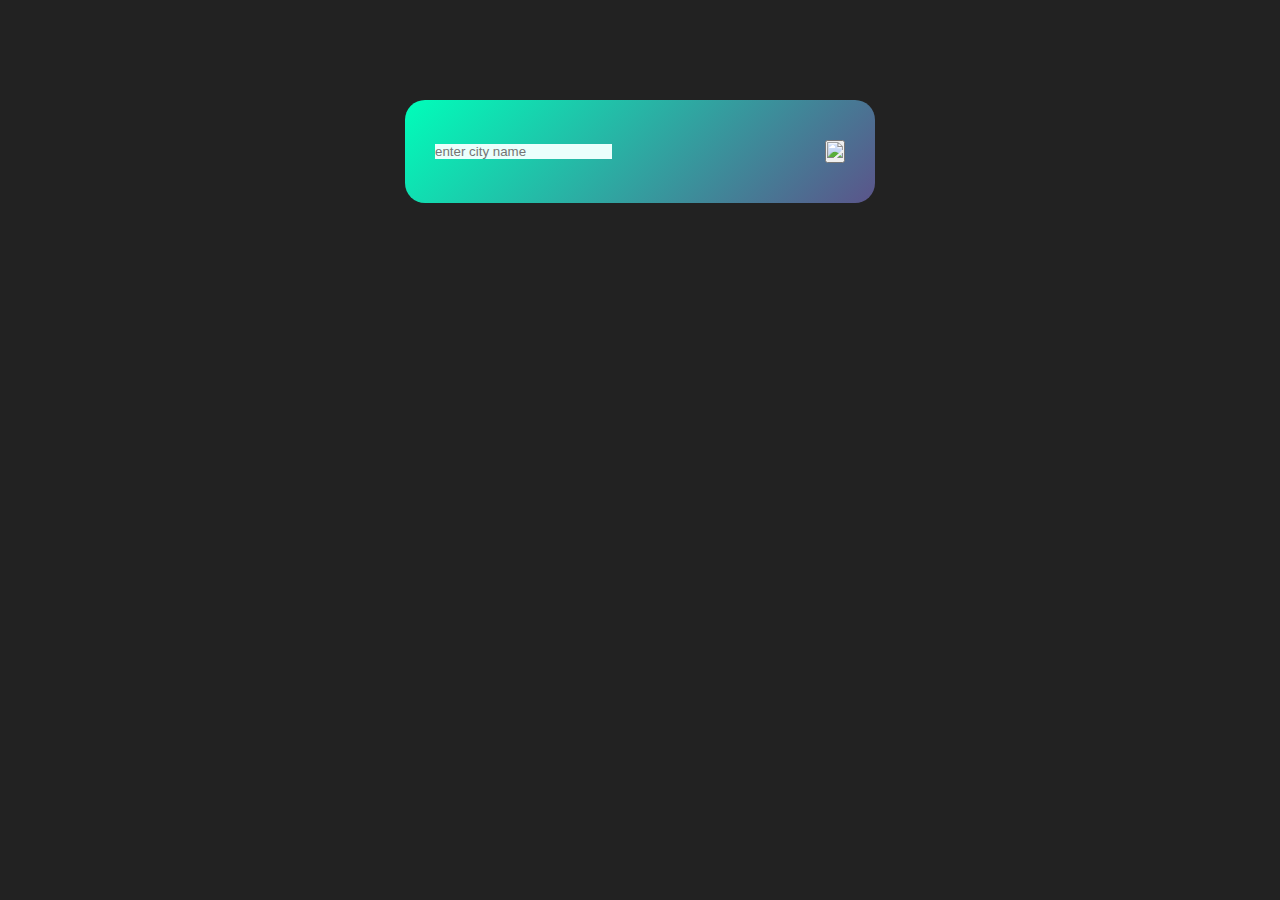
==== index.html @ ea39b2cd "first" ====
<!DOCTYPE html>
<html>
    <head>
        <meta name="'viewport" content="width=device-width, initial-scale=1.0">
        <title>Wether App </title>
        <link rel="stylesheet" href="style.css">
    </head>
    <body>
        <div class="card">
            <div class="search">
                <input type="text" placeholder="enter city name " 
                spellcheck="false">
                <button><img src="images/search.png" ></button>
            </div>
        </div>

    </body>
</html>
---- style.css ----
*{
    margin: 0;
    padding: 0;
    font-family: 'Poppins' , sans-serif;
    box-sizing: border-box;
}
body{
    background: #222;
}
.card{
    width: 90%;
    max-width: 470px;
    background: linear-gradient(135deg,#00feba,#5b548a);
    color: #fff;
    margin: 100px auto;
    border-radius: 20px;
    padding: 40px 30px;
    text-align: center;
}
.search{
    width: 100%;
    display: flex;
    align-items: center;
    justify-content: space-between;
}
.search input{
    border: 0;
    outline: 0;
    background: #ebfffc;
    color: #555;
}
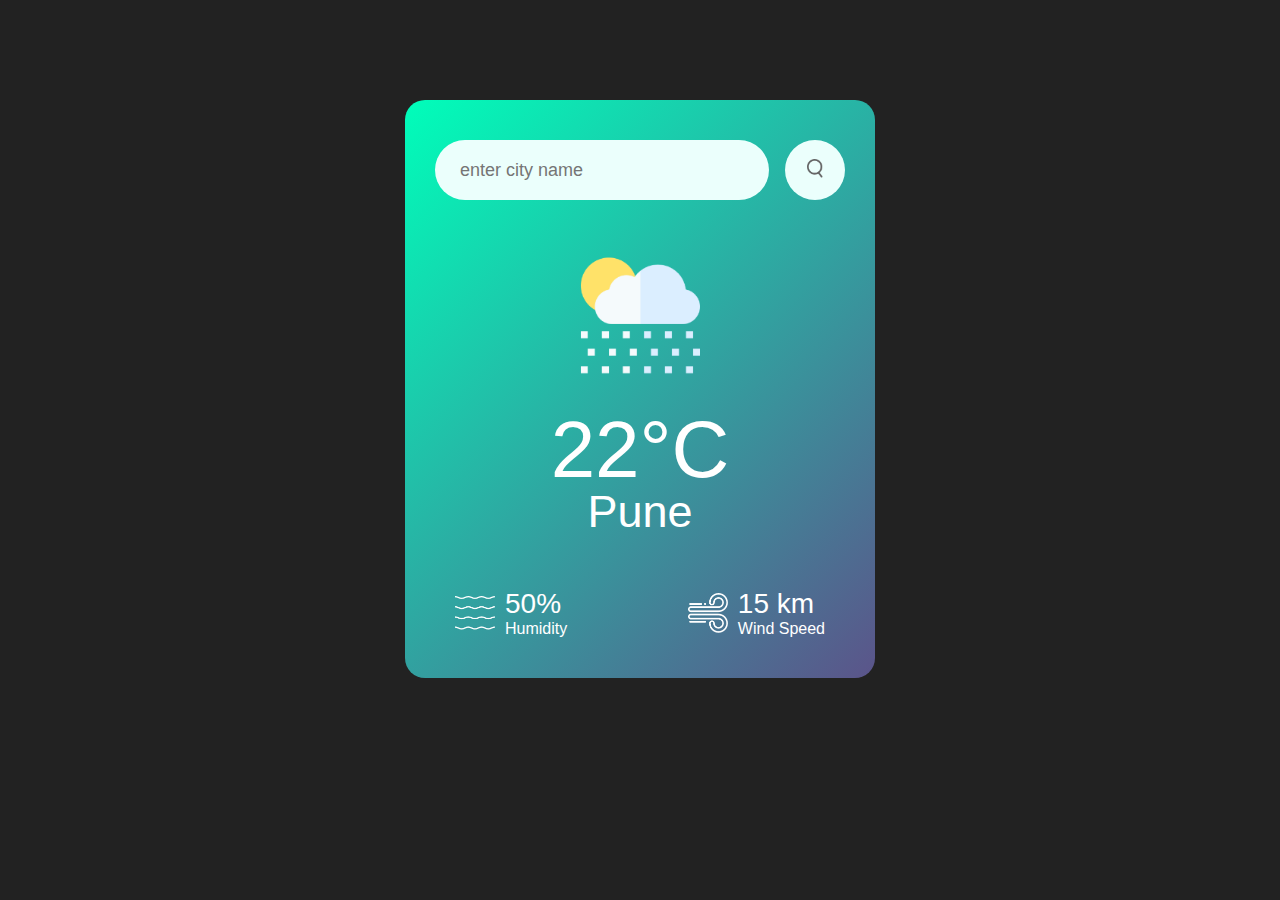
==== commit 22ccf5d3: "second commit" ====
--- a/index.html
+++ b/index.html
@@ -10,9 +10,34 @@
             <div class="search">
                 <input type="text" placeholder="enter city name " 
                 spellcheck="false">
-                <button><img src="images/search.png" ></button>
+                <button><img src="weather-app-img\images/search.png" ></button>
+            </div>
+            <div class="wether">
+                <img src="weather-app-img\images\rain.png" class="wether-icon">
+                <h1 class="temp">22°C</h1>
+                <h2 class="city">Pune</h2>
+                <div class="details">
+                    <div class="col">
+                        <img src="weather-app-img\images\humidity.png" >
+                        <div>
+                            <p class="humidity">50%</p>
+                            <p>Humidity</p>
+                        </div>
+                    </div>
+                    <div class="col">
+                        <img src="weather-app-img\images\wind.png" >
+                        <div>
+                            <p class="humidity">15 km</p>
+                            <p>Wind Speed</p>
+                        </div>
+                    </div>
+                </div>
             </div>
         </div>
-
+        <script>
+            const apikey ="aaf3737fd91d11de9adecbd7bf48ab87";
+            const apiUrl="https://api.openweathermap.org/data/2.5/weather?units=metric&q=pune";
+            
+        </script>
     </body>
 </html>--- a/style.css
+++ b/style.css
@@ -28,4 +28,58 @@
     outline: 0;
     background: #ebfffc;
     color: #555;
-}+    padding: 10px 25px;
+    height: 60px;
+    border-radius: 30px;
+    flex: 1;
+    margin-right: 16px;
+    font-size: 18px;
+}
+.search button{
+    border: 0;
+    outline: 0;
+    background: #ebfffc;
+    border-radius: 50%;
+    width: 60px;
+    height: 60px;
+    cursor: pointer;
+
+
+}
+.search button img{
+    width: 16px;
+}
+.wether-icon{
+    width: 170px;
+    margin-top: 30px;
+}
+.wether h1{
+font-size: 80px;
+font-weight: 500;
+}
+.wether h2{
+    font-size: 45px;
+    font-weight: 400;
+    margin-top: -10px;
+    }
+    .details{
+display: flex;
+align-items: center;
+justify-content: space-between;
+padding: 0 20px;
+margin-top: 50px;
+    }
+    .col{
+        display: flex;
+        align-items: center;
+        text-align: left;
+
+    }
+    .col img{
+        width: 40px;
+        margin-right: 10px;
+    }
+    .humidity, .wind{
+        font-size: 28px;
+        margin-top: -6;
+    }